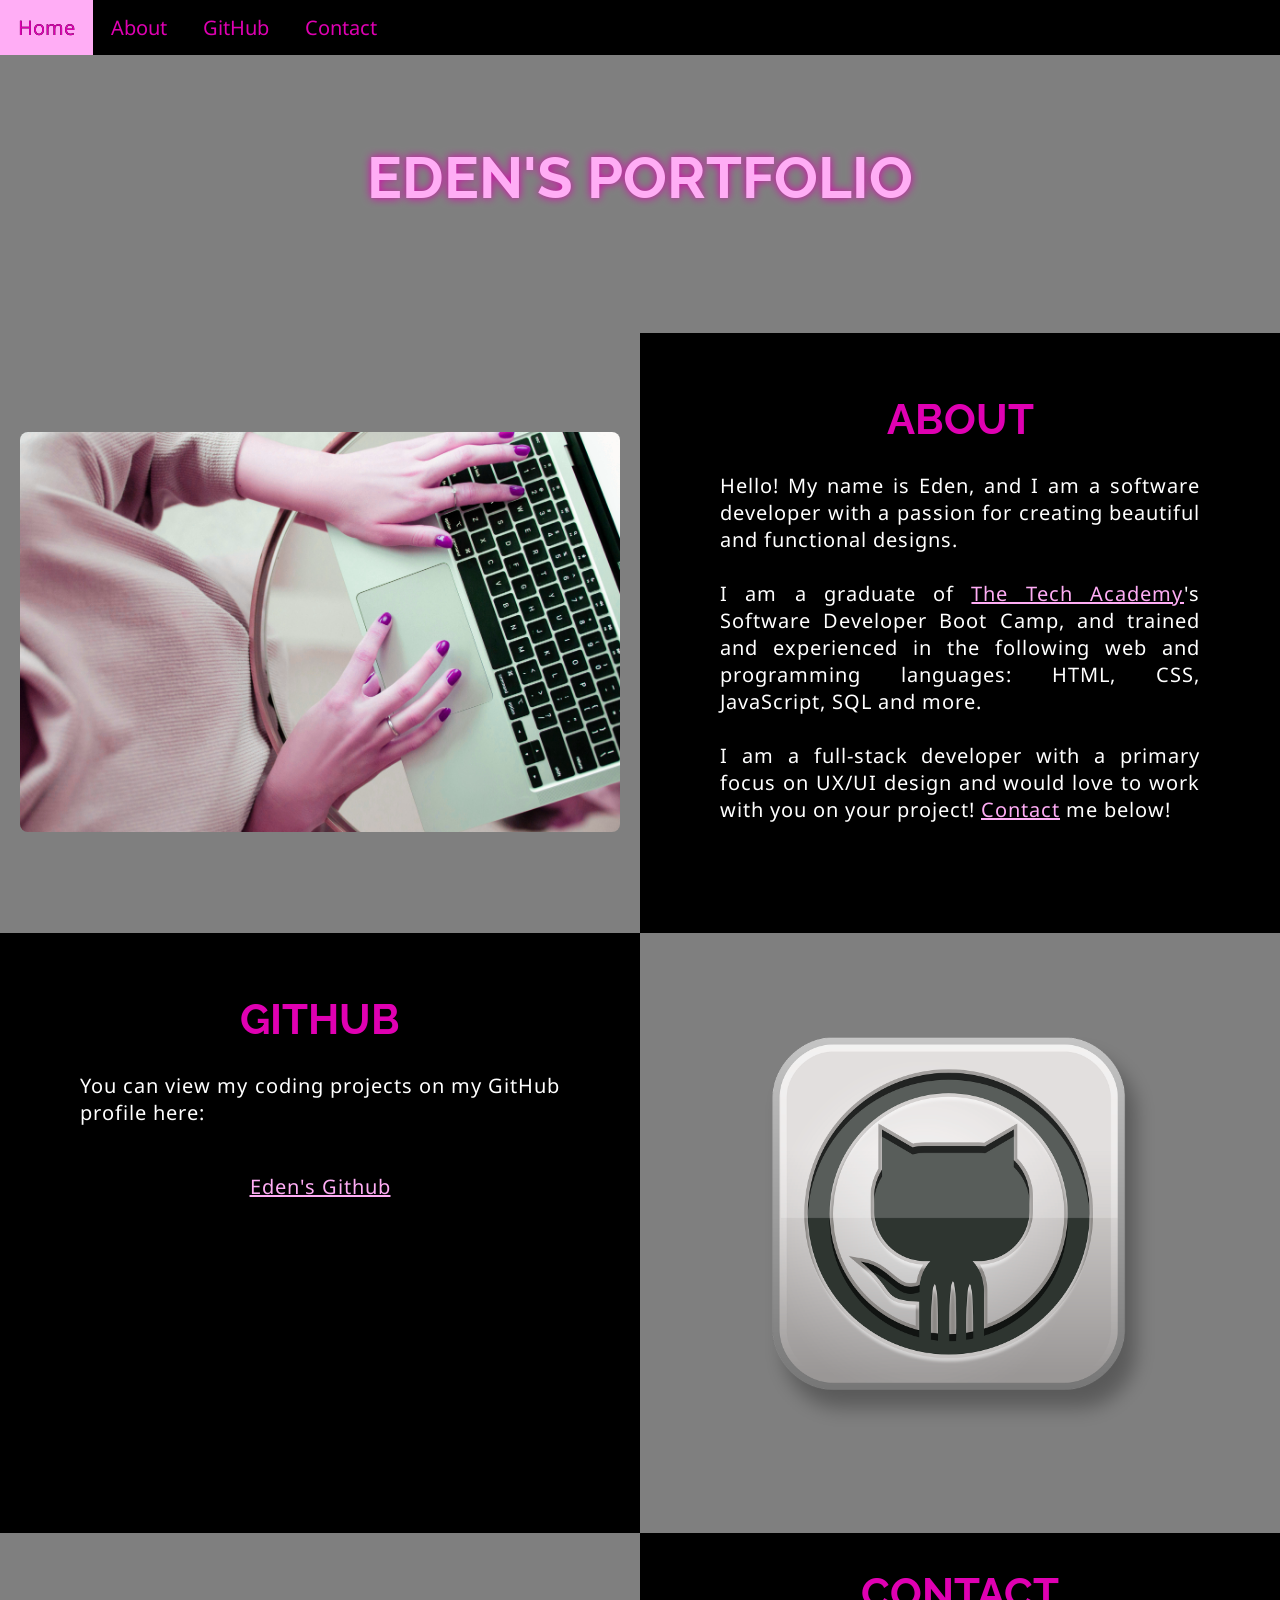
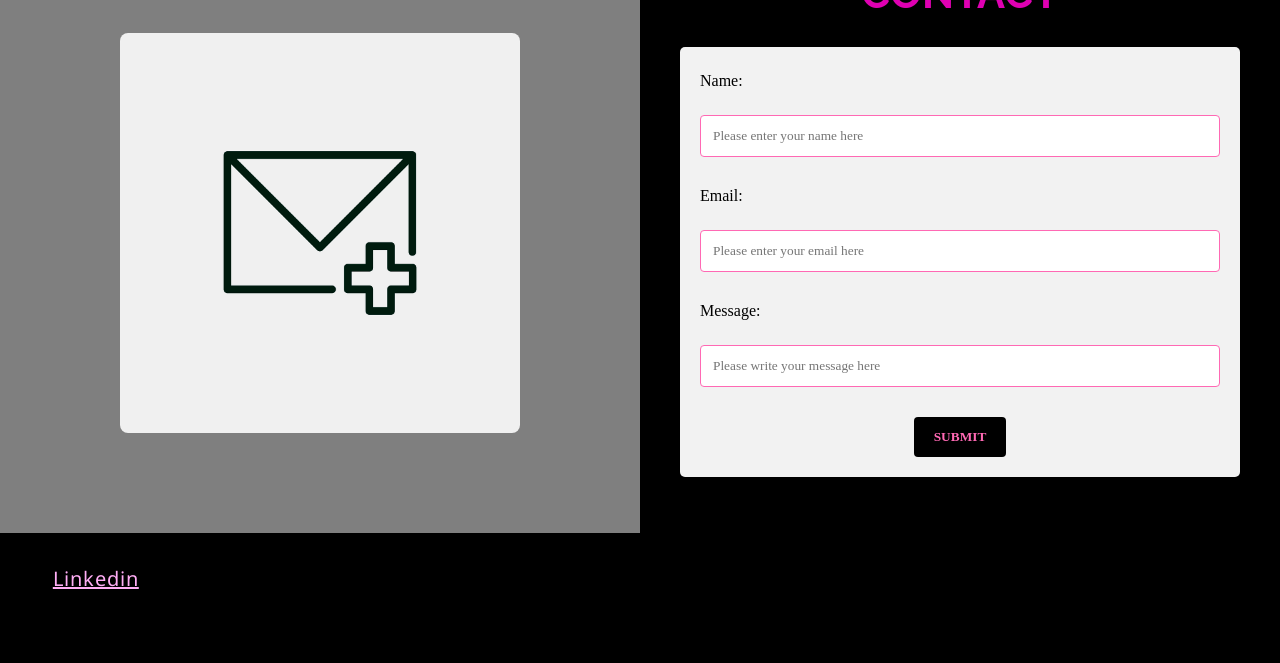
==== index.html @ 10c97ab3 "changed file structure" ====
<!DOCTYPE html>
<html>
    <!--Head-->
    <head>
        <meta charset="UTF-8">
        <meta name="viewport" content="width=device-width" />
        <title>Your Name Here</title>
        <link rel="stylesheet" type="text/css" href="css/style.css">
    </head>

    <!--Body-->
    <body class="Background">
        
        <!--Navbar-->
        <div class="Navbar">
            <a class="active" href="#Home">Home</a>
            <a href="#About">About</a>
            <a href="#GitHub">GitHub</a>
            <a href="#Contact">Contact</a>
        </div>

        <!--Breaks inserted to add space between navbar and the first heading-->
        <br>
        <br>

        <!--Background video-->
        <div id="Home">
            <video autoplay muted loop id="Typing_Video">
                <source src="media/binary_vid.mp4" type="video/mp4">
                <!--Display message if video fails to run-->
                Your browser does not support HTML5 video.
            </video>
        </div>

        <!--Video text-->
        <div class="Video_Text">
            <h1 class="pink-text">Eden's Portfolio</h1>
        </div>

        <!--About section-->
        <div class="Row" id="About">
            <!--Left column-->
            <div class="Column_2">
                <img src="media/coding-hands.jpg" alt="hands typing code">
            </div>
            <!--Right column-->
            <div class="Column_1">
                <h1>About</h1>
                <p>
                    Hello! My name is Eden, and I am a software developer with a
                    passion for creating beautiful and functional designs. 
                    <br>
                    <br>I am a graduate of <a href="https://www.learncodinganywhere.com" target="_blank">The Tech Academy</a>'s Software Developer Boot Camp, and trained and experienced in the following web and programming languages: HTML, CSS, JavaScript, SQL and more. 
                    <br>
                    <br>I am a full-stack developer with a primary focus on UX/UI design and would 
                    love to work with you on your project! <a href="#Contact">Contact</a> me below!
                </p>
            </div>
        </div>

        <!--GitHub section-->
        <div class="Row" id="GitHub">
            <!--Left column-->
            <div class="Column_1">
                <h1>GitHub</h1>
                <p>
                    You can view my coding projects on my GitHub profile here:
                    <br>
                    <br>
                    <p class="center"><a href="https://github.com/edendior" target="_blank">Eden's Github</a></p>
                </p>
            </div>
            <!--Right column-->
            <div class="Column_2">
                <a href="https://github.com/edendior" target="_blank"><img src="media/github_logo.png" alt="GitHub Logo"></a>
            </div>
        </div>

        <!--Contact section-->
        <div class="Row" id="Contact">
            <!--Contact image, left column-->
            <div class="Column_2 Column_tall">
                <img src="media/contact.png" alt="Contact_Image">
            </div>
            <!--Contact form, right column-->
            <div class="Column_1 Column_tall">
                <h1>Contact</h1>
                <!--This specifies where and how to send the form data; we are leaving it blank-->
                <form action="" method="POST"> <!-- Here we are utilizing a 3rd party service to submit the contact form data, insert your formspree endpoint in the action attribute -->
                    <label>Name:</label>
                        <input type="text" placeholder="Please enter your name here">
                    <label>Email:</label>
                        <input type="text" id="Email" name="Email" placeholder="Please enter your email here">
                    <label>Message:</label>
                        <input type="text" id="Message" name="Message" placeholder="Please write your message here">
                        <input type="submit" value="SUBMIT">
                </form>
            </div>
        </div>

        <!--Footer section-->
        <footer>
            <p>
                <p class="left"><a href="https://www.linkedin.com/in/eden-joseph-bb5192359/" target="_blank">Linkedin</a></p>
                <br>
            </p>
        </footer>
    </body>
</html>
---- css/style.css ----
@import url('https://fonts.googleapis.com/css2?family=Noto+Sans:ital,wght@0,100..900;1,100..900&display=swap');

@import url('https://fonts.googleapis.com/css2?family=Raleway:ital,wght@0,100..900;1,100..900&display=swap');
/***** GENERAL STYLING *****/
/* Body */
body {
    margin: 0%  /* This ensures our site displays all the way to the edge of the browser screen */
}

/* Heading 1 elements */
h1 {
    text-transform: uppercase; /* Capitalizing all h1 headings */
    font-family: "Raleway", sans-serif;
    text-align: center; /* Centering all h1 elements */
    margin-top: 2%; /* Adds a small margin above h1 elements */
    color: #df00b2;
    text-shadow: black 0px 0px 10px; /* This adds a shadow to the h1 elements */
    font-size: 42px; /* This sets the font size of all h1 elements */
}

/* Heading 1 element hover effect */
h1:hover {
    filter: grayscale(5%); /* Adds a slightly gray filter to the h1 headings when hovered over */
    transform: scale(1.1); /* When the h1 elements are hovered over they increase in size by 1.1 */
    transition: transform 1s; /* This causes the transformation to last 1 second */
}

/* Styling for portfolio title text */
.pink-text {
    color: rgb(255, 173, 245); /* This is used to change the color of the portfolio title text */
    text-shadow: #df00b2 0px 0px 10px;
    text-align: center; /* This left aligns the text */
    font-size: 58px;
    padding-top: 5%;
    padding-bottom: 5%; /* This adds padding to the top and bottom of the portfolio title text */
    font-family: "Raleway", sans-serif;

}

/* Paragraph elements */
p {
    font-family: "Noto Sans", sans-serif;
    text-align: justify; /* Justify text within paragraph elements */
    letter-spacing: 1px; /* This expands the text slightly */
    font-size: 20px;
    padding-left: 40px; /* Adds padding to the left of the paragraph element */
    padding-right: 40px; /* Adds padding to the right of the paragraph element */
}

/* Paragraph element hover effect */
p:hover {
    transition: transform 1s; /* This makes the transform effect last 1 second */
	transform: scale(1.01); /* This makes the paragraphs increase slightly in size when hovered over */
}

/* Center class - this applies to all elements with the class "center" */
.center {
    text-align: center; /* This center aligns the text */
}

/* Center class hover effect - This only affects the quote, github link, and footer */
.center:hover {
    transition: transform 2s; /* This makes the transform effect last 2 seconds */
    transform: scale(1.1); /* This makes the elements with class "center" increase in size by 1.1 when hovered over */
}

/* Anchor elements */
a {
    color: rgb(255, 173, 245); /* This ensures all links are light pink */
}

/* Quotation elements */
q {
    font-style: italic; /* This makes the quote italicized */
}

/* Image elements */
img {
    filter: hue-rotate(300deg);/*changes images hue to pink to match the site*/
    border-radius: 8px; /* Gives all images slightly rounded corners */
    max-width: 100%; /* Ensures all images stay within the width of their container */
    height: 400px; /* Sets the height of all images */
    display: block; /* By specifying block display we can ensure our images are able to be centered */
    margin-left: auto; /* In combination with "margin-right: auto" this centers all images */
    margin-right: auto;
    margin-top: 75px; /* Adds a margin to the bottom of all images */
}

/* Image element hover effects */
img:hover {
	filter: grayscale(100%);  /* makes the image black and white when hovered over */
    transition: transform 1s; /* Transition lasts 1 second */
	transform: scale(1.1); /* Image is increased slightly when hovered over */
}

/* The @media rule is used in media queries to apply different styles for different media/types of devices */
/* On screens 576px and smaller the images will be 100px tall and centered vertically in the column */
@media screen and (max-width: 576px) {
    img {
        height: 100px;
        margin-top: 150px;
    }
}

/* Styling for footer element */
footer {
    padding: 1%; /* This gives the footer padding that is equal to half the width of the element's area */
    background-color: black;
}
/***** END OF GENERAL STYLING *****/

/***** NAVBAR STYLING *****/
.Navbar {
    overflow: hidden; /* This ensures that any content that overflows beyond the boundary of our nav bar is not displayed */
    background-color: black; 
    position: fixed; /* This keeps the navbar at the top of the screen as we scroll */
    top: 0; /* This ensures no space is displayed above the navbar */
    width: 100%; /* This makes the navbar span the entire width of the page */
    z-index: 1; /* This ensures other elements don't display over the navbar */
    -webkit-animation: moveNav 2s; /* This applies the moveNav animation below for Safari 4.0 - 8.0 */
    animation: moveNav 2s; /* This applies the moveNav animation for all other browsers */
}

/* moveNav animation effect for moving the nav bar in from the left of the screen */
@keyframes moveNav {
    from {left: -100vw;} /* The navbar is starting off screen to the left */
    to {left: 0vw;} /* This moves the navbar into place on the screen */
}

/* Navbar links */
.Navbar a {
    float: left; /* This specifies that the text floats on the left on the navbar */
    display: block; /* This ensures that other text will be displayed on the same line or row, instead of a new line */
    color: #df00b2 ; /* This is the font color for text on our navbar */
    padding: 14px 18px; /* This adds padding around our text */
    text-decoration: none; /* This gets rid of the underlines under the text on our navbar */
    text-shadow: black 0px 0px .5px; /* This adds a shadow to the text on our navbar */
    font-family: "Noto Sans", sans-serif; /* This specifies the font family for text on our navbar */
    font-size: 20px; /* This specifies the font size for text on our navbar */
    text-align: center; /* This centers the text within its container */
    position: relative; /* This sets the text relative to its normal positioning, allowing us to use the animation below */
    -webkit-animation: moveNavText 2s; /* Animation for Safari 4.0 - 8.0 */
    animation: moveNavText 2s; /* Applies the moveNavText animation for 5.75s */ 
}

/* moveNavText animation effect for moving the navbar text from above the view to the navbar */
@keyframes moveNavText {
    from {top: -100vw;} /* This sets the navbar text 100% above the viewport */
    to {top: 0vw;} /* This lowers the navbar text onto the navbar */
}

/* Screens 576px and smaller will display navbar links equally distributed */
@media screen and (max-width: 576px) {
    .Navbar a{
        width: 25%; /* This makes each link take up 1/4 of the navbar */
        font-size: 12px;
    }
}

/* Navbar hover effects */
.Navbar a:hover {
    background-color: rgb(255, 173, 245); /* Defines the background color that will display when you hover over the link */
    color: #FF00CD; /* This defines the font color that will display when navbar a elements are hovered over */
    font-weight: bold; /* This makes the text on the navbar bold when hovered over */
}

/* Navbar home button */
.Navbar a.active { /* This targets the a element on the navbar with the "active" class */
    background-color: rgb(255, 173, 245);
}
/***** END OF NAVBAR STYLING *****/

/***** VIDEO STYLING *****/
/* Formatting for background video */
#Typing_Video {
    position: fixed; /* This fixes the video to the page */
    right: 0; /* This ensures there is no space between the edge of the video and the edge of the page */
    bottom: 0; /* This ensures no space between the bottom of the video and the bottom of the page */
    min-width: 100%; /* This ensures the video is displayed across the full width of the page */
    z-index: -1; /* This places the video behind the other elements on the page */
}

/* Screens that are 576px and smaller will not display the background video */
@media screen and (max-width: 576px) {
    #Typing_Video {
        display: none;
    }
}

/* Texts over the video */
.Video_Text {
    background: rgba(0, 0, 0, 0.5); /* This provides a semi-transparent background for the text to sit over */
    color: pink; /* Makes the font color white */
    width: 100%; /* Ensures the video-text container fills the width of the video */
    padding: 20px; /* This adds padding around the video-text container so that the background goes slightly beyond the text */
    position: relative; /* This sets the text relative to its normal positioning, allowing us to use the animation below */
    -webkit-animation: moveVideoText 1s;
    animation: moveVideoText 2s;
}

/* This animation effect causes the overlay video text to move up from the bottom of the page upon page load */
@keyframes moveVideoText {
    from {top: -100vw;} /* This sets the position of the video text to above the viewport */
    to {top: 0vw;} /* This moves the video text to the normal positioning on the viewport */
}
/***** END OF VIDEO STYLING *****/

/***** TABLE STYLING -  this section covers the styling of the columns and rows within the table *****/
* { /* The asterisk is a universal selector that applies this effect to all elements on the page */
    box-sizing: border-box; /* This creates a box with a border within which we will place most of our text */
} 

.Column_1 {
    float: left;
    width: 50%; /* This ensures the column takes up half of the page width */
    padding: 40px;
    padding-top: 4%; /* This ensures there is space between the top of the column and our headings */
    height: 600px; /* This sets the height of the column to 400px -  this may need to be adjusted depending on the text you enter */
    background-color: black; /* Sets the background color of the columns with class Column_1 */
    color: white; /* Sets the font color of the columns with class Column_1 to white */
}

/* Screens 576px and smaller will display a scroll bar if the text overflows the column height */
@media screen and (max-width: 576px) {
    .Column_1 {
        overflow: auto;
    }
}

.Column_2 {
    float: left;
    width: 50%;
    padding: 10px;
    padding-top: 1.9%;
    height: 600px;
    background-color: rgba(0, 0, 0, 0.5);
}

/* This class is applied to the columns in the final row, overriding the height and padding to provide more room for the contact form  while keeping the rest of the formatting from Column_1 or Column_2 */
.Column_tall {
    padding-top: 2%;
    padding-bottom: 20%; /*adds padding to the bottom under the form to 
    make it look more centered*/
    height: 600px;
}

/* This inserts something after the content of selected elements (in this case the elements with class "Row") */
.Row:after {
	content: ""; /* By leaving this blank, we are allowing the footer (covered lower down) to be displayed - removing it makes the footer overwrite a column */
	display: table; /* The display property specifies the type of display behavior; the table value tells the browser to treat the element as a table */
	clear: both; /* This clears any other elements from floating on the left or the right of an element */
}
/***** END OF TABLE STYLING *****/

/***** CONTACT FORM STYLING *****/
/* input[type=text] targets all text input sections of the contact form */
input[type=text] {
    width: 100%; /* Each input box covers the full width of the container */
    padding: 12px; /* Adds padding within the text box */
    border: 1px solid hotpink; /* Setting a solid border and its color */
    border-radius: 4px; /* Slightly rounds the corners of the text box border */
    box-sizing: border-box; /* This creates a box with a border around the contact form input boxes */
    margin-top: 25px; /* Adds a margin to the top of the text box */
    margin-bottom: 30px; /* Adds a margin to the bottom of the text box */
    resize: vertical; /* This allows the user to resize the text boxes vertically */
    font-family: Perpetua, Rockwell Extra Bold;
}

/* Hover effects for input boxes */
input[type=text]:hover {
    box-shadow: 0 0 5px hotpink inset; /* This creates a blue shadow in the text box when hovered over by the user */
}

/* Submit button */
input[type=submit] {
    background-color: black; /* Sets the background color of the submit button to black */
    color: hotpink; /* Sets the font color of the Submit button to white */
    font-weight: bold; /* Makes the font of the submit button bold */
    padding: 12px 20px; /* Adds padding to the submit button */
    border: none; /* Removes the border from the submit button */
    border-radius: 4px; /* Gives the submit button the same rounded corners as the text boxes */
    cursor: pointer; /* Changes the cursor to pointer when over the submit button */
    display: block; /* Allows the submit button to be centered */
    margin-left: auto; /* In combination with "margin-right: auto" this will center the submit button */
    margin-right: auto;
    font-family: Perpetua, Rockwell Extra Bold;
}

/* Hover effect for submit button */
input[type=submit]:hover {
    background-color: pink; /* Turns the background of the submit button white when the user hovers over it */
    color: black; /* Turns the font black when hovered over */
    transform: scale(1.5); /* Makes the button increase 1.5 times in size */
    transition: transform 1.5s; /* Makes the transform effect last 1.5 seconds */
}

/* Form element */
form {
    border-radius: 5px; /* Rounds the corners of the contact form */
    background-color: #f2f2f2; 
    color: black; /* Sets the font color of the contact form to black */
    padding-top: 25px;
    padding-bottom: 20px; /* Adds padding to the top and bottom of the contact form */
    padding-left: 20px; /* Adds padding to the left of the contact form */
    padding-right: 20px; /* Adds padding to the right of the contact form */
    font-family: "Trebuchet MS", Optima;
}
/***** END OF CONTACT FORM STYLING *****/
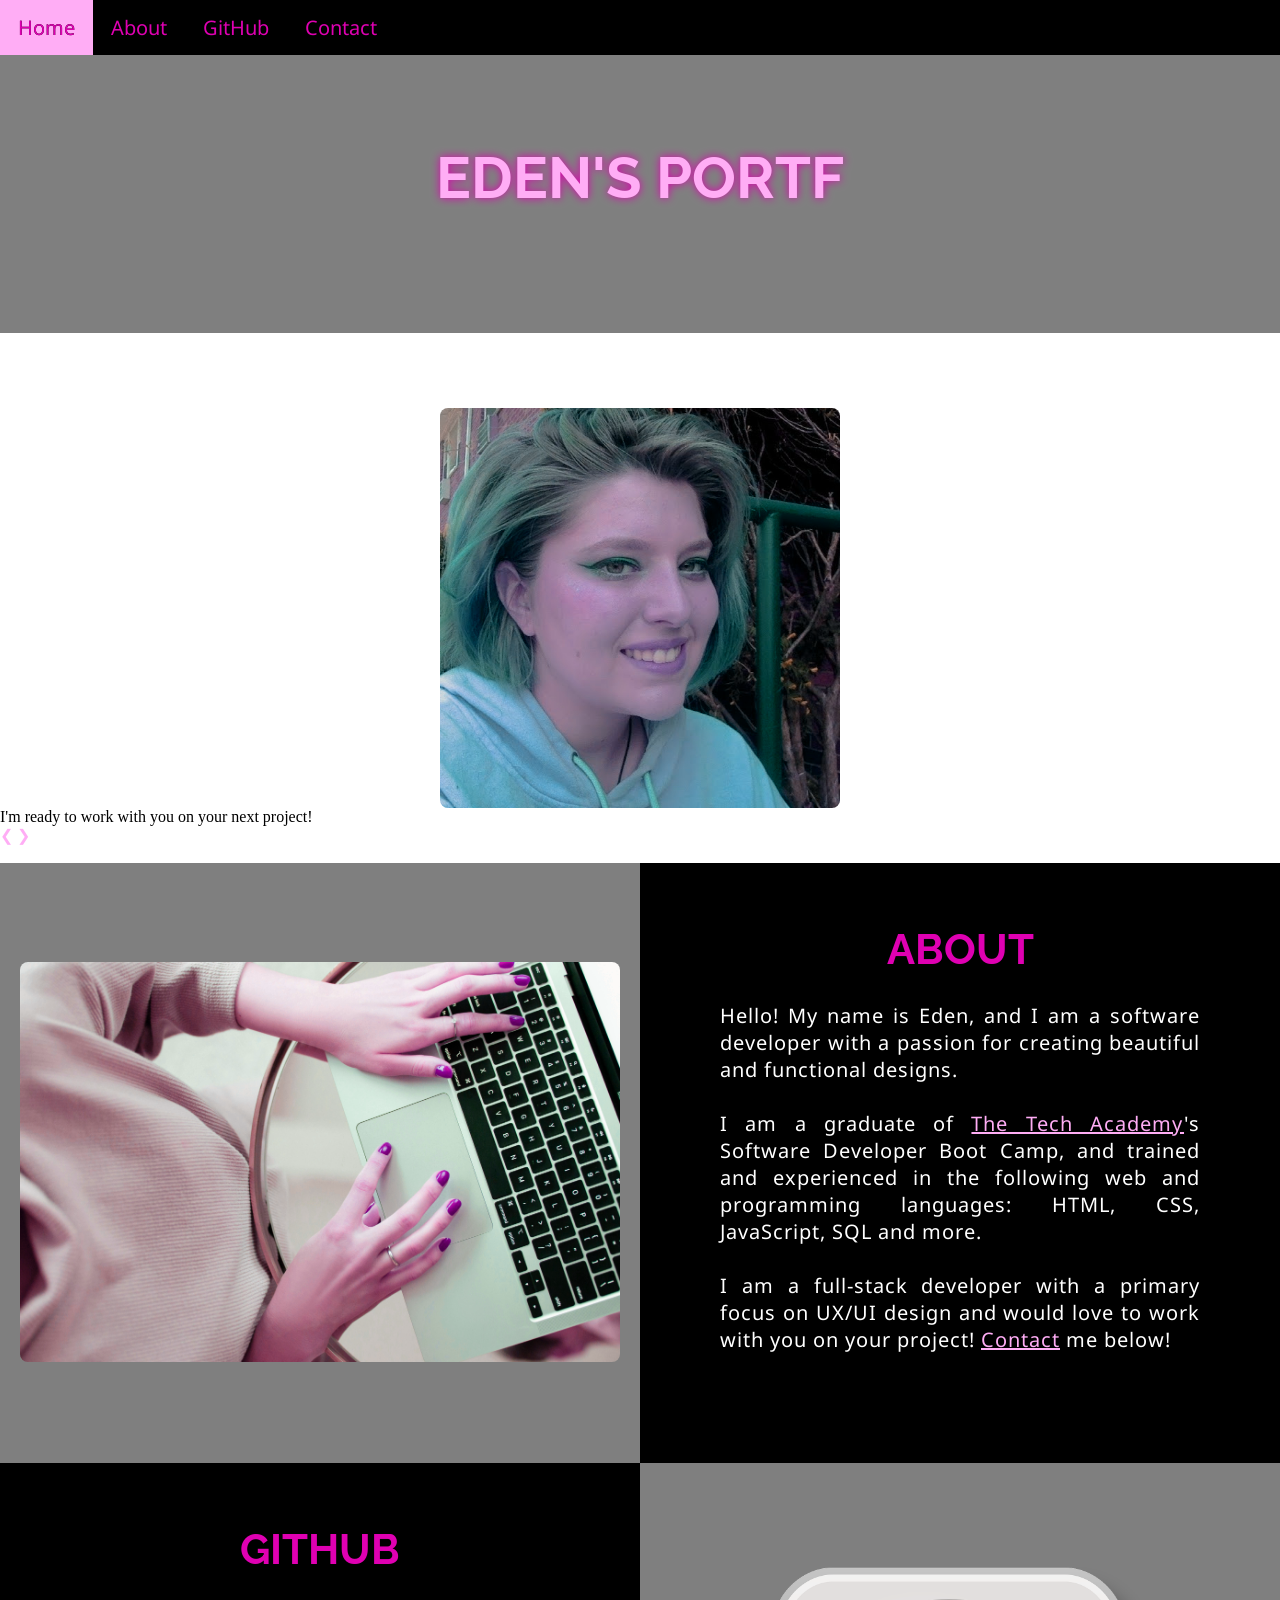
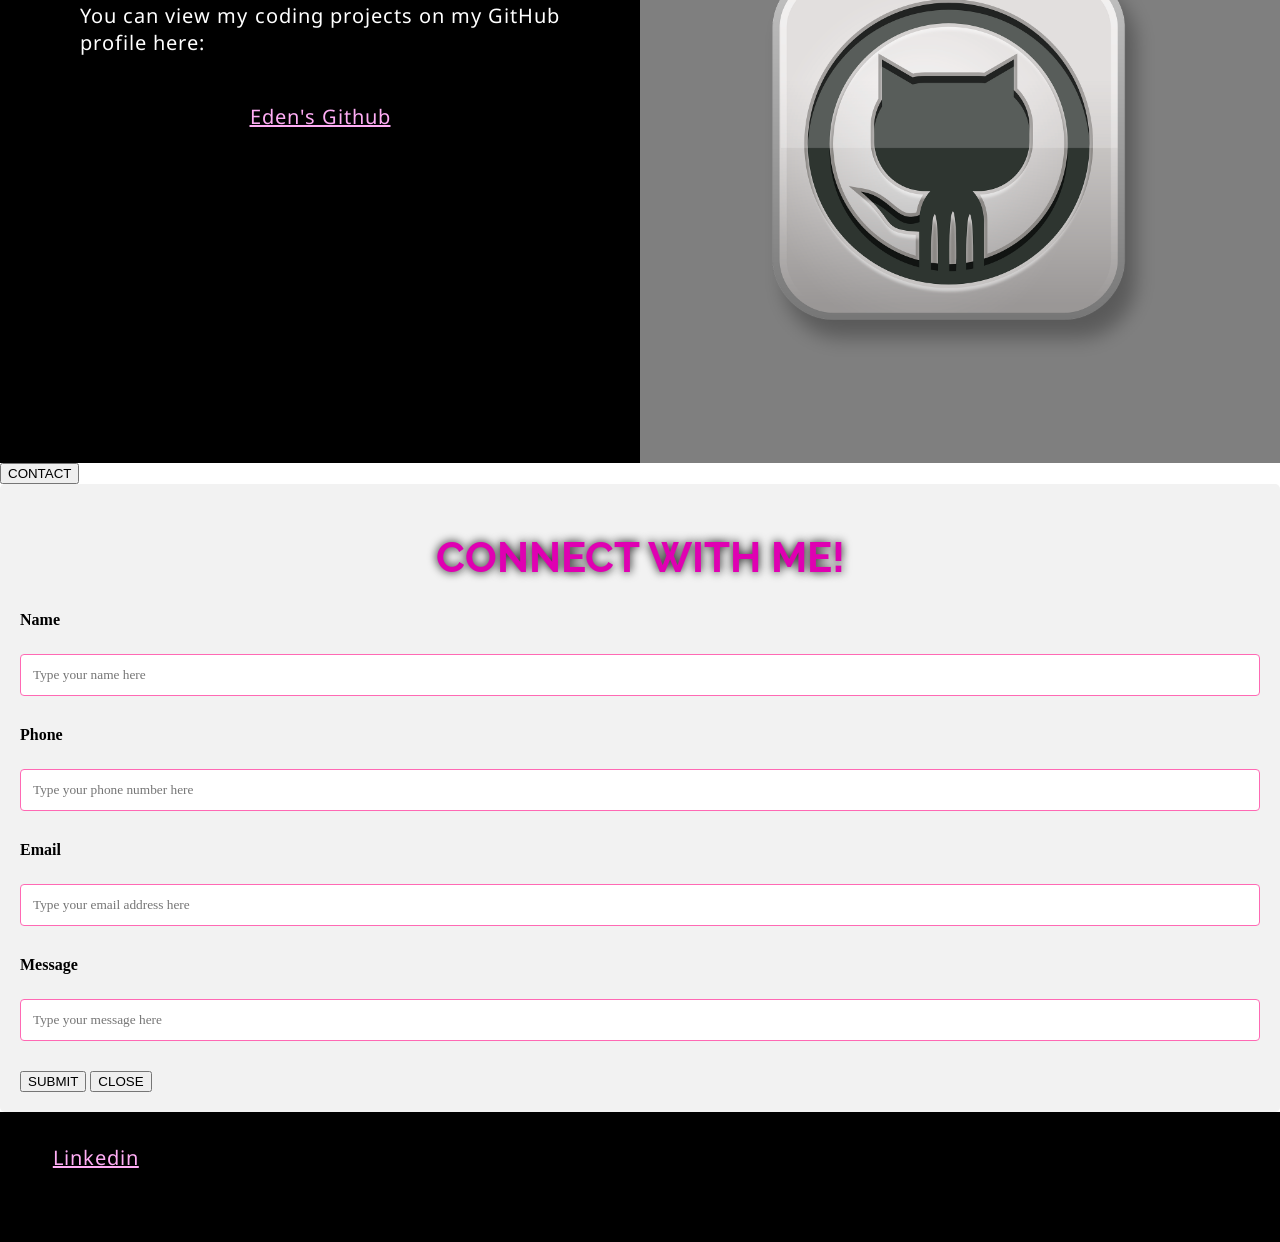
==== commit 96e28f4a: "added styling" ====
--- a/index.html
+++ b/index.html
@@ -4,8 +4,9 @@
     <head>
         <meta charset="UTF-8">
         <meta name="viewport" content="width=device-width" />
-        <title>Your Name Here</title>
+        <title>Eden's Portfolio</title>
         <link rel="stylesheet" type="text/css" href="css/style.css">
+        <script src="JS/main.js"></script>
     </head>
 
     <!--Body-->
@@ -36,6 +37,40 @@
         <div class="Video_Text">
             <h1 class="pink-text">Eden's Portfolio</h1>
         </div>
+  <!-- Slideshow section added -->
+  <div id="Slideshow">
+    <div id="Slideshow_Background"> 
+        <div id="Slideshow_Container">
+            <!-- Slide 1 of 3 -->
+            <div class="mySlides fade">
+                <img class="Slideshow_Images" src="media/me.jpg" alt="an image of me">
+                <div class="text">I'm ready to work with you on your next project!</div>
+            </div>
+            <!-- Slide 2 of 3 -->
+            <div class="mySlides fade">
+                <img class="Slideshow_Images" src="media/HTML_CSS_and_JavaScript.jpeg" alt="HTML, CSS, and JS logos"> 
+                <div class="text">I am a full-stack software developer,<br> trained in:<br>HTML, CSS, JavaScript,</div>
+            </div>
+            <!-- Slide 3 of 3 -->
+            <div class="mySlides fade">
+                <img class="Slideshow_Images" src="media/Python.png" alt="Python logo">
+                <div class="text">I'm also familiar with the popular programming language Python!</div>
+            </div>
+            </div>
+            <!-- Previous and next buttons -->
+            <a class="Previous" onclick="plusSlides(-1)">&#10094;</a>
+            <a class="Next" onclick="plusSlides(1)">&#10095;</a>
+        </div>
+        <br> <!-- Adds a space between the slideshow images and the dots -->
+
+        <!-- Slideshow dots (these are another way for users to navigate through the slideshow) -->
+        <div style="text-align: center">
+            <span class="dot" onclick="currentSlide(1)"></span>
+            <span class="dot" onclick="currentSlide(2)"></span>
+            <span class="dot" onclick="currentSlide(3)"></span> 
+        </div>
+    </div>
+</div>
 
         <!--About section-->
         <div class="Row" id="About">
@@ -77,27 +112,26 @@
         </div>
 
         <!--Contact section-->
-        <div class="Row" id="Contact">
-            <!--Contact image, left column-->
-            <div class="Column_2 Column_tall">
-                <img src="media/contact.png" alt="Contact_Image">
-            </div>
-            <!--Contact form, right column-->
-            <div class="Column_1 Column_tall">
-                <h1>Contact</h1>
-                <!--This specifies where and how to send the form data; we are leaving it blank-->
-                <form action="" method="POST"> <!-- Here we are utilizing a 3rd party service to submit the contact form data, insert your formspree endpoint in the action attribute -->
-                    <label>Name:</label>
-                        <input type="text" placeholder="Please enter your name here">
-                    <label>Email:</label>
-                        <input type="text" id="Email" name="Email" placeholder="Please enter your email here">
-                    <label>Message:</label>
-                        <input type="text" id="Message" name="Message" placeholder="Please write your message here">
-                        <input type="submit" value="SUBMIT">
+            <!-- Contact form -->
+        <div id="Contact">
+           <button onclick="openForm()" class="Pop_Up_Button">CONTACT</button>
+           <div class="form-popup" id="myForm">
+                <form action="https://formspree.io/info@learncodinganywhere.com" method="POST" class="form-container"> <!-- Here we are using a free online service from https://formspree.io/ to send our contact form to an email address of our choosing - note: it will not run unless live on the internet, you have to push it to your online website first -->
+                    <h1>Connect With Me!</h1>
+                    <label for="name"><b>Name</b></label>
+                      <input type="text" placeholder="Type your name here" name="name" required>
+                    <label for="phone"><b>Phone</b></label>
+                      <input type="text" placeholder="Type your phone number here" name="phone">
+                    <label for="email"><b>Email</b></label>		
+                      <input type="text" placeholder="Type your email address here" name="email" required>
+                    <label for="message"><b>Message</b></label>
+                      <input type="text" placeholder="Type your message here" name="message">
+         
+                    <button type="submit" class="btn">SUBMIT</button>
+                    <button type="button" class="btn cancel" onclick="closeForm()">CLOSE</button>
                 </form>
-            </div>
+           </div>
         </div>
-
         <!--Footer section-->
         <footer>
             <p>
@@ -106,4 +140,4 @@
             </p>
         </footer>
     </body>
-</html>+</html>
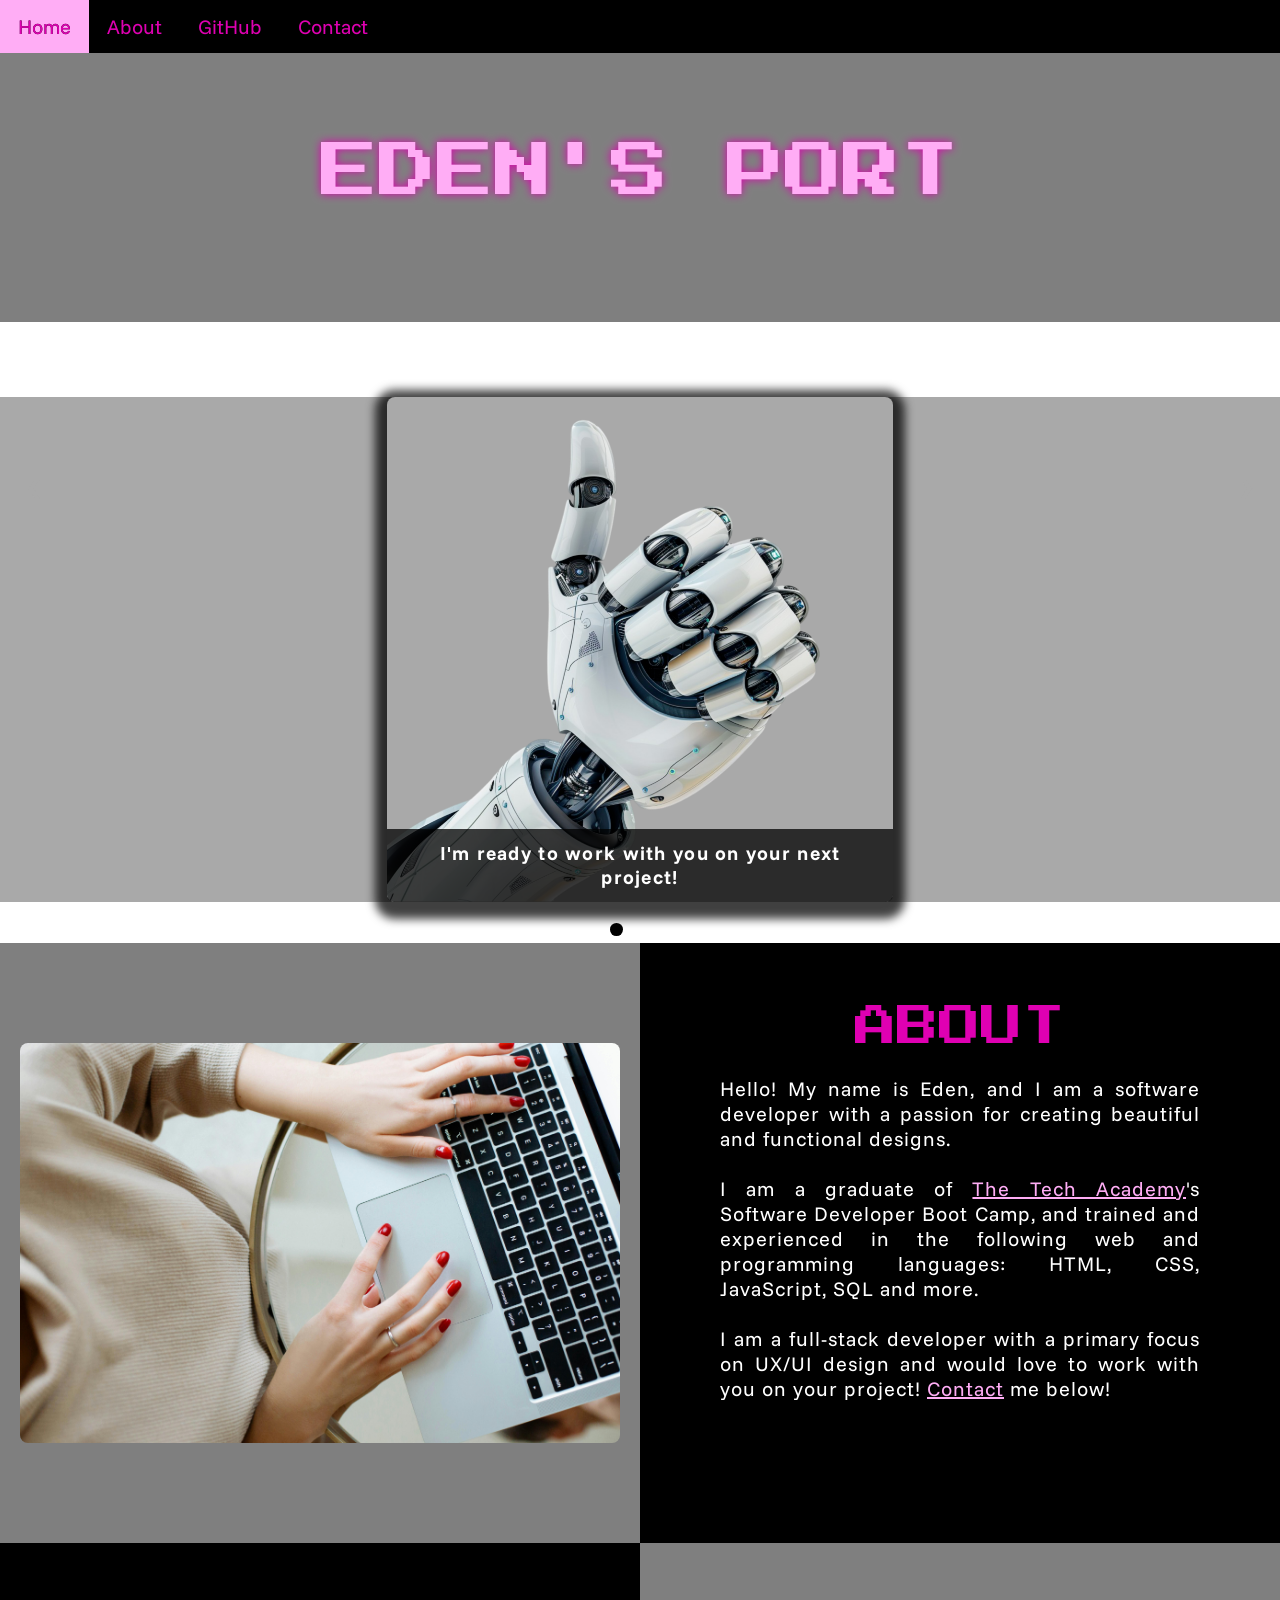
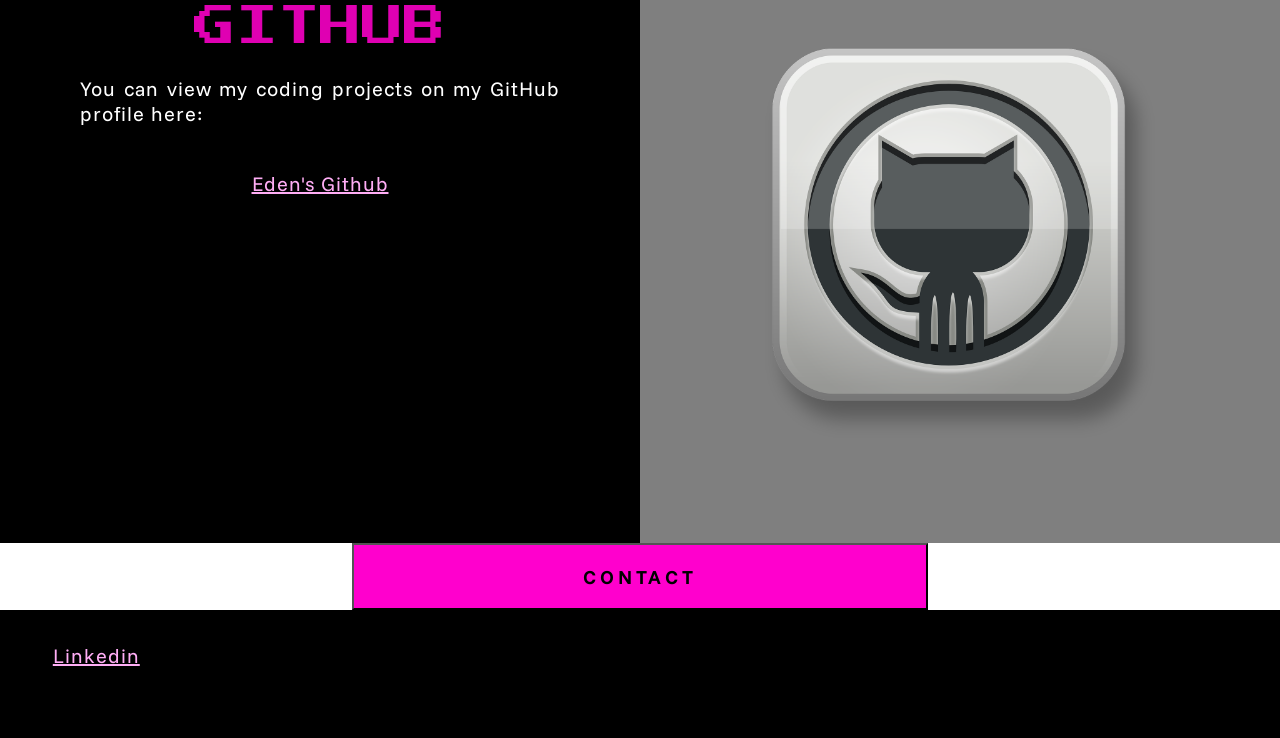
==== commit 7df6c20f: "switched out media" ====
--- a/index.html
+++ b/index.html
@@ -43,7 +43,7 @@
         <div id="Slideshow_Container">
             <!-- Slide 1 of 3 -->
             <div class="mySlides fade">
-                <img class="Slideshow_Images" src="media/me.jpg" alt="an image of me">
+                <img class="Slideshow_Images" src="media/hand.png" alt="an image of me">
                 <div class="text">I'm ready to work with you on your next project!</div>
             </div>
             <!-- Slide 2 of 3 -->
--- a/css/style.css
+++ b/css/style.css
@@ -1,20 +1,19 @@
-@import url('https://fonts.googleapis.com/css2?family=Noto+Sans:ital,wght@0,100..900;1,100..900&display=swap');
-
-@import url('https://fonts.googleapis.com/css2?family=Raleway:ital,wght@0,100..900;1,100..900&display=swap');
+@import url('https://fonts.googleapis.com/css2?family=Funnel+Sans:ital,wght@0,300..800;1,300..800&family=Press+Start+2P&display=swap');
 /***** GENERAL STYLING *****/
 /* Body */
 body {
-    margin: 0%  /* This ensures our site displays all the way to the edge of the browser screen */
+    margin: 0%; /* This ensures our site displays all the way to the edge of the browser screen */
 }
 
 /* Heading 1 elements */
 h1 {
     text-transform: uppercase; /* Capitalizing all h1 headings */
-    font-family: "Raleway", sans-serif;
+    font-family: "Press Start 2P", system-ui;
+    font-weight: 400;
+    font-style: normal;
     text-align: center; /* Centering all h1 elements */
     margin-top: 2%; /* Adds a small margin above h1 elements */
     color: #df00b2;
-    text-shadow: black 0px 0px 10px; /* This adds a shadow to the h1 elements */
     font-size: 42px; /* This sets the font size of all h1 elements */
 }
 
@@ -33,13 +32,15 @@
     font-size: 58px;
     padding-top: 5%;
     padding-bottom: 5%; /* This adds padding to the top and bottom of the portfolio title text */
-    font-family: "Raleway", sans-serif;
+    font-family: "Press Start 2P", system-ui;
 
 }
 
 /* Paragraph elements */
 p {
-    font-family: "Noto Sans", sans-serif;
+    font-family: "Funnel Sans", sans-serif;
+    font-optical-sizing: auto;
+    font-style: normal;
     text-align: justify; /* Justify text within paragraph elements */
     letter-spacing: 1px; /* This expands the text slightly */
     font-size: 20px;
@@ -73,10 +74,120 @@
 q {
     font-style: italic; /* This makes the quote italicized */
 }
-
+/***** Slideshow Styling *****/
+#Slideshow_Background {
+    background: rgba(10, 10, 10, 0.35); /* This creates a slightly transparent white background that's palced over the video in the background */    
+}
+
+.mySlides{
+    display: none; /* This prevents the images from being displayed, we will use JS to display these */
+}
+
+/* Slideshow section / container */
+#Slideshow_Container {
+    width: 39.5vw; /* Relative sizing of the container for the slidewshow set to 39.5% of the viewport width */
+    height: auto; /* The height of the container is automatically adjusted based on the content it is displaying */
+ /* Adds a small padding to the top of the slideshow container */
+    position: relative; /* This sets the container relative to its normal positioning */
+    margin:auto; /* This will horizontally center the container on the page */
+}
+
+/* Remove the underline from the previous and next buttons on the slideshow */
+#Slideshow_Container a {
+    text-decoration: none;
+}
+
+/* Images contained within the slideshow */
+.Slideshow_Images {
+    vertical-align: middle; /* This centers the images vertically within the slideshow container */
+    height: auto; /* The height of the images is automatically adjusted based on the content, ie if your images are different sizes, they will display as different sizes */
+    box-shadow: 0px 5px 10px 12px rgba(0, 0, 0, .75); /* Adds a shadow around the slideshow images */
+    width: 100%; /* The width of the images is automatically adjusted based on the content */
+}
+
+/* Next and previous buttons */
+.Previous, .Next {
+    cursor: pointer; /* Changes the mouse to a pointer when the buttons are selected */
+    position: absolute; /* This makes the next and previous buttons positioned relative to the slideshow container */
+    top: 50%; /* This moves the buttons up in the slideshow container */
+    width: auto; /* The width of the buttons is automatically adjusted based on the content */
+    padding: 2vw; /* Adds padding equal to 2% of the viewport width */
+    color: darkgray; 
+    font-weight: bold;
+    font-size: 1.5vw;
+    border-radius: 0 3px 3px 0; /* Adds a slightly rounded border on the top and bottom right corners */
+    user-select: none; /* This property makes it so that the user cannot highlight the text */
+    transition: 0.6s ease; /* This specifies the details of the hover transition for these elements */
+}
+
+/* Positioning the next button on the right hand side */
+.Next {
+    right: 0; /* This moves the next button to the right side of the slideshow container */
+    border-radius: 3px 0 0 3px; /* This changes the border radius on the next button to the top and bottom left of the button */
+}
+
+/* Hover effect on slide show buttons */
+.Previous:hover, .Next:hover {
+    background-color: rgba(0, 0, 0, 0.8); /* Makes the background of the arrows a transparent gray color */
+    color: white; /* Makes the arrows white when hovered over */
+}
+
+/* Slideshow text */
+.text {
+    color: white; 
+    padding: 1vw;
+    position: absolute; /* This ensures the text is positioned within the image */
+    bottom: 0; /* This property sets the text at the bottom of the image */
+    width: 100%; /* The element covers the full width of the image */
+    text-align: center; /* The text is center aligned within the image */
+    font-family: "Funnel Sans", sans-serif;
+    font-optical-sizing: auto;
+    font-style: normal;/* This specifies the font family for the text */
+    letter-spacing: .1vw; /* This gives slight spacing between the letters */
+    font-size: 1.5vw; /* Font size is relative to the size of the viewport width */
+    background-color: rgba(0, 0, 0, 0.75); /* Gives a slightly transparent black background */
+    font-weight: bold;
+    border-radius: 0px 0px 7px 7px; /* Gives the text background rounded corners on the bottom left and right corners */
+}
+
+/* Styling of the dots under the slideshow */
+.dot {
+    cursor: pointer; /* The cursor changes to pointer when hovered over the dots */
+    height: 1vw; /* The dots are sized relative to the viewport width */
+    width: 1vw;
+    margin: .25vw; /* adds additional spacing between the dots */ 
+    background-color: white; /* Makes the dots white */
+    border-radius: 50%; /* Makes the dots circles by rounding each corner */
+    display: inline-block; /* Allows the dots to sit next to eachother rather than on a new line */
+    transition: background-color 0.6s ease; /* When clicked on the dots transition to a different color when clicked or hovered over (the affect is defined below) */
+    z-index: 1; /* This ensures the dots will be displayed above any other elements */
+}
+
+/* Hover effect for slideshow dots */
+.active, .dot:hover {
+    background-color: black; /* Sets the color of the dots when active or hovered over */
+}
+
+/* Fading animation for slideshow */
+.fade {
+    animation-name: fade; /* Fade animation is defined below */
+    animation-duration: 1.5s; /* The animation lasts 1.5 seconds */
+    -webkit-animation-name: fade; /* Same as above for Safari 4.0-8.0 */
+    -webkit-animation-duration: 1.5s;
+}
+
+@-webkit-keyframes fade {
+    from {opacity: .4;} /* Image starts transparent */
+    to {opacity: 1;} /* Image ends opaque */
+}
+
+@keyframes fade {
+    from {opacity: .4;} /* Image starts transparent */
+    to {opacity: 1;} /* Image ends opaque */
+}
+/***** End Slideshow Styling *****/
 /* Image elements */
 img {
-    filter: hue-rotate(300deg);/*changes images hue to pink to match the site*/
     border-radius: 8px; /* Gives all images slightly rounded corners */
     max-width: 100%; /* Ensures all images stay within the width of their container */
     height: 400px; /* Sets the height of all images */
@@ -135,7 +246,9 @@
     padding: 14px 18px; /* This adds padding around our text */
     text-decoration: none; /* This gets rid of the underlines under the text on our navbar */
     text-shadow: black 0px 0px .5px; /* This adds a shadow to the text on our navbar */
-    font-family: "Noto Sans", sans-serif; /* This specifies the font family for text on our navbar */
+    font-family: "Funnel Sans", sans-serif;
+    font-optical-sizing: auto;
+    font-style: normal; /* This specifies the font family for text on our navbar */
     font-size: 20px; /* This specifies the font size for text on our navbar */
     text-align: center; /* This centers the text within its container */
     position: relative; /* This sets the text relative to its normal positioning, allowing us to use the animation below */
@@ -236,13 +349,6 @@
     background-color: rgba(0, 0, 0, 0.5);
 }
 
-/* This class is applied to the columns in the final row, overriding the height and padding to provide more room for the contact form  while keeping the rest of the formatting from Column_1 or Column_2 */
-.Column_tall {
-    padding-top: 2%;
-    padding-bottom: 20%; /*adds padding to the bottom under the form to 
-    make it look more centered*/
-    height: 600px;
-}
 
 /* This inserts something after the content of selected elements (in this case the elements with class "Row") */
 .Row:after {
@@ -252,57 +358,87 @@
 }
 /***** END OF TABLE STYLING *****/
 
-/***** CONTACT FORM STYLING *****/
-/* input[type=text] targets all text input sections of the contact form */
-input[type=text] {
-    width: 100%; /* Each input box covers the full width of the container */
-    padding: 12px; /* Adds padding within the text box */
-    border: 1px solid hotpink; /* Setting a solid border and its color */
-    border-radius: 4px; /* Slightly rounds the corners of the text box border */
-    box-sizing: border-box; /* This creates a box with a border around the contact form input boxes */
-    margin-top: 25px; /* Adds a margin to the top of the text box */
-    margin-bottom: 30px; /* Adds a margin to the bottom of the text box */
-    resize: vertical; /* This allows the user to resize the text boxes vertically */
-    font-family: Perpetua, Rockwell Extra Bold;
-}
-
-/* Hover effects for input boxes */
-input[type=text]:hover {
-    box-shadow: 0 0 5px hotpink inset; /* This creates a blue shadow in the text box when hovered over by the user */
+/* Styling for the contact form */
+.form-popup {
+    z-index: 8; /* This z-index ensures the contact form shows above all other elements on the page */
+    display: none; /* Set the display to none, we will use JavaScript to show the contact form */
+    position: fixed; /* The form stays in the same location no matter what */
+    bottom: .5vw; /* Slightly up from the bottom of the viewport */
+    right: .5vw; /* Slightly in from the right side of the viewport */
+}
+
+/* Form styling */
+.form-container {
+    max-width: 49vw; /* Relative sizing of the form container - 49% of the viewport width */
+    padding: 1vw; /* Adds padding between the form-popup and the form-container */
+    background-color: white; 
+    font-family: "Funnel Sans", sans-serif;
+    font-optical-sizing: auto;
+    font-style: normal;
+}
+
+/* Input fields */
+.form-container input[type=text] {
+    width: 100%; /* The input boxes completely fill the width of the form-container */
+    padding: .93vw; /* Adds padding to the input boxes */
+    margin: .6vw 0 .6vw 0; /* Adds space between the input boxes and the labels */
+    border: none; /* Removes the border from the input boxes */
+    background: Gainsboro; /* Sets the background color of the input boxes */
+    font-size: 1vw; /* Relative font sizing based on the width of the viewport */
+    font-family: "Funnel Sans", sans-serif;
+    font-optical-sizing: auto;
+    font-style: normal;
+}
+
+/* General styling for all buttons */
+button {
+    font-family: "Funnel Sans", sans-serif;
+    font-optical-sizing: auto;
+    font-style: normal;
+    letter-spacing: .3vw; /* Adds slight spacing between the letters */
+    font-size: 1.5vw; /* Relative sizing of text */
+    font-weight: bold; 
+    padding: 1.5vw; /* Adds padding to the text in the button */
+    cursor: pointer; /* Changes the cursor to pointer over button elements */
+    width: 45%; /* Sets the width of the buttons to 100% of their containers */
+    height: auto;
+    background-color: #FF00CD;
+    color: black; /* Allows the height to be resized depending on the content showing */
+    display: block; /* Makes the button a block element */
+    margin: 0 auto; /* Centers the button horizontally */
+    text-align: center; /* Ensures the text inside the button is centered */
+}
+
+/* Hover effect for contact and submit buttons */
+button:hover, .form-container .btn:hover {
+    color: white; /* This makes the text in the buttons white when hovered over */
+    background-color: black; /* The background of the button changes to black when hovered over */
+    transition-duration: 1s; /* This makes the transition last 1 second */
+    -webkit-transition-duration: 1s; /* For Safari 4.0-8.0 */
+    border-color: silver; /* The border turns silver when the button is hovered over */
 }
 
 /* Submit button */
-input[type=submit] {
-    background-color: black; /* Sets the background color of the submit button to black */
-    color: hotpink; /* Sets the font color of the Submit button to white */
-    font-weight: bold; /* Makes the font of the submit button bold */
-    padding: 12px 20px; /* Adds padding to the submit button */
-    border: none; /* Removes the border from the submit button */
-    border-radius: 4px; /* Gives the submit button the same rounded corners as the text boxes */
-    cursor: pointer; /* Changes the cursor to pointer when over the submit button */
-    display: block; /* Allows the submit button to be centered */
-    margin-left: auto; /* In combination with "margin-right: auto" this will center the submit button */
-    margin-right: auto;
-    font-family: Perpetua, Rockwell Extra Bold;
-}
-
-/* Hover effect for submit button */
-input[type=submit]:hover {
-    background-color: pink; /* Turns the background of the submit button white when the user hovers over it */
-    color: black; /* Turns the font black when hovered over */
-    transform: scale(1.5); /* Makes the button increase 1.5 times in size */
-    transition: transform 1.5s; /* Makes the transform effect last 1.5 seconds */
-}
-
-/* Form element */
-form {
-    border-radius: 5px; /* Rounds the corners of the contact form */
-    background-color: #f2f2f2; 
-    color: black; /* Sets the font color of the contact form to black */
-    padding-top: 25px;
-    padding-bottom: 20px; /* Adds padding to the top and bottom of the contact form */
-    padding-left: 20px; /* Adds padding to the left of the contact form */
-    padding-right: 20px; /* Adds padding to the right of the contact form */
-    font-family: "Trebuchet MS", Optima;
-}
-/***** END OF CONTACT FORM STYLING *****/+.form-container .btn {
+    background-color: white; 
+    color: hotpink;
+    border-color: black;
+    margin-bottom: 1vh; /* Adds space between the submit button and the close button */
+}
+
+/* Close button */
+.form-container .cancel {
+    background-color: black;
+    color: white;
+    border-color: pink;
+}
+
+/* Styling for close button on hover */
+.form-container .cancel:hover {
+    color: white;
+    background-color: hotpink;
+    transition-duration: 1s;
+    -webkit-transition-duration: 1s;
+    border-color: black;
+}
+/***** End of Contact Form Styling *****
